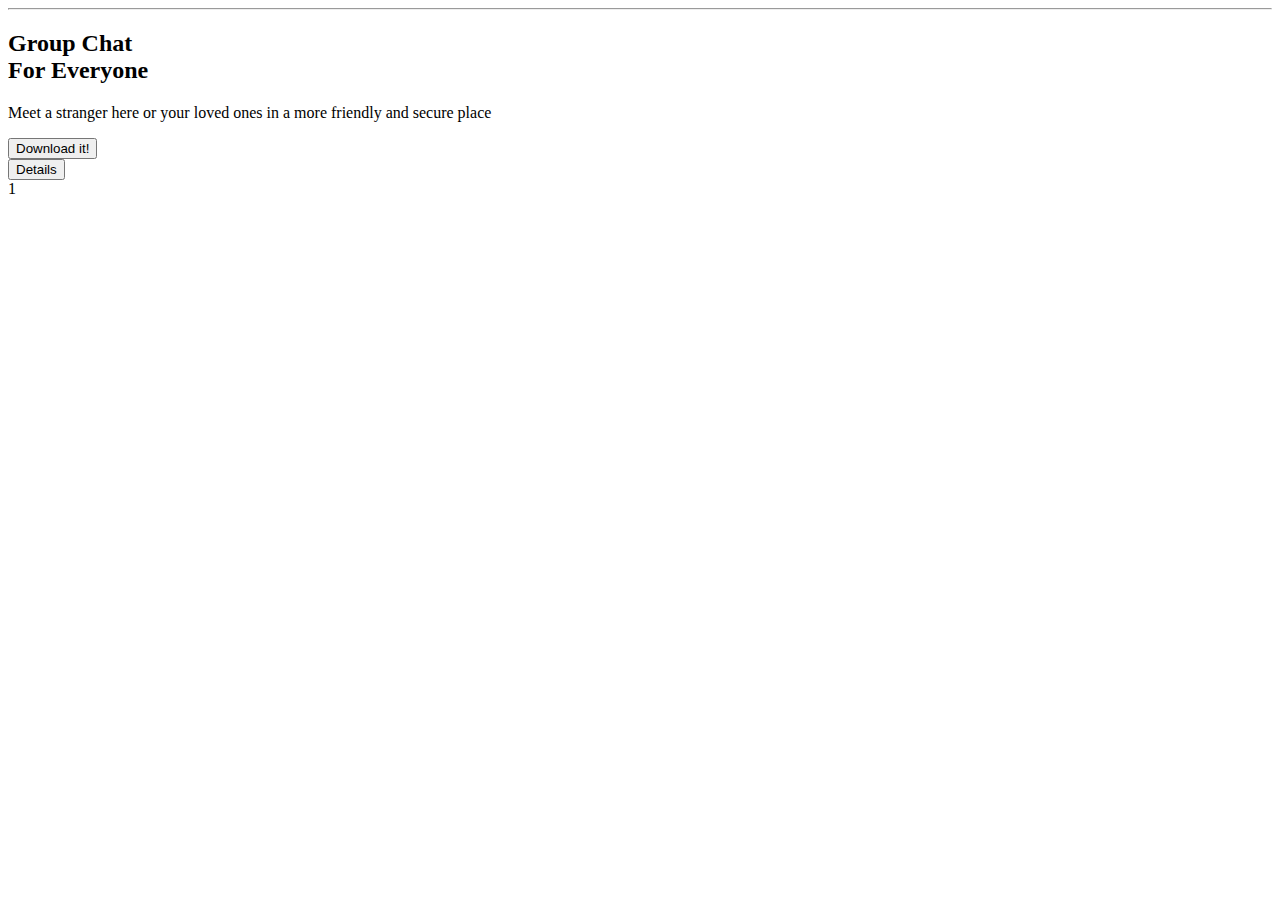
==== Meet Landing Page ( HTML CSS )/index.html @ b8a92e09 "Initial Project" ====
<!DOCTYPE html>
<html lang="en">
<head>
    <meta charset="UTF-8">
    <meta http-equiv="X-UA-Compatible" content="IE=edge">
    <meta name="viewport" content="width=device-width, initial-scale=1.0">
    <link rel="stylesheet" href="/styles.css">
    <title>Document</title>
</head>
<body>
    <header>
        <div>
            <div class="logo"></div>
            <hr>
            <div class="ppl"></div>
        </div>
        <div class="text">
            <div>
                <h2>Group Chat <br>For Everyone</h2>
                <p>Meet a stranger here or your loved ones in a more friendly and secure place</p>
            </div>
            <div class="btn">
                <div class="btn-left"><button>Download it!</button></div>
                <div class="btn-left"><button>Details</button></div>
            </div>
        </div>
        <div class="bar">
            <div class="line"></div>
            <div class="circle"><span>1</span></div>
        </div>
        
    </header>
</body>
</html>
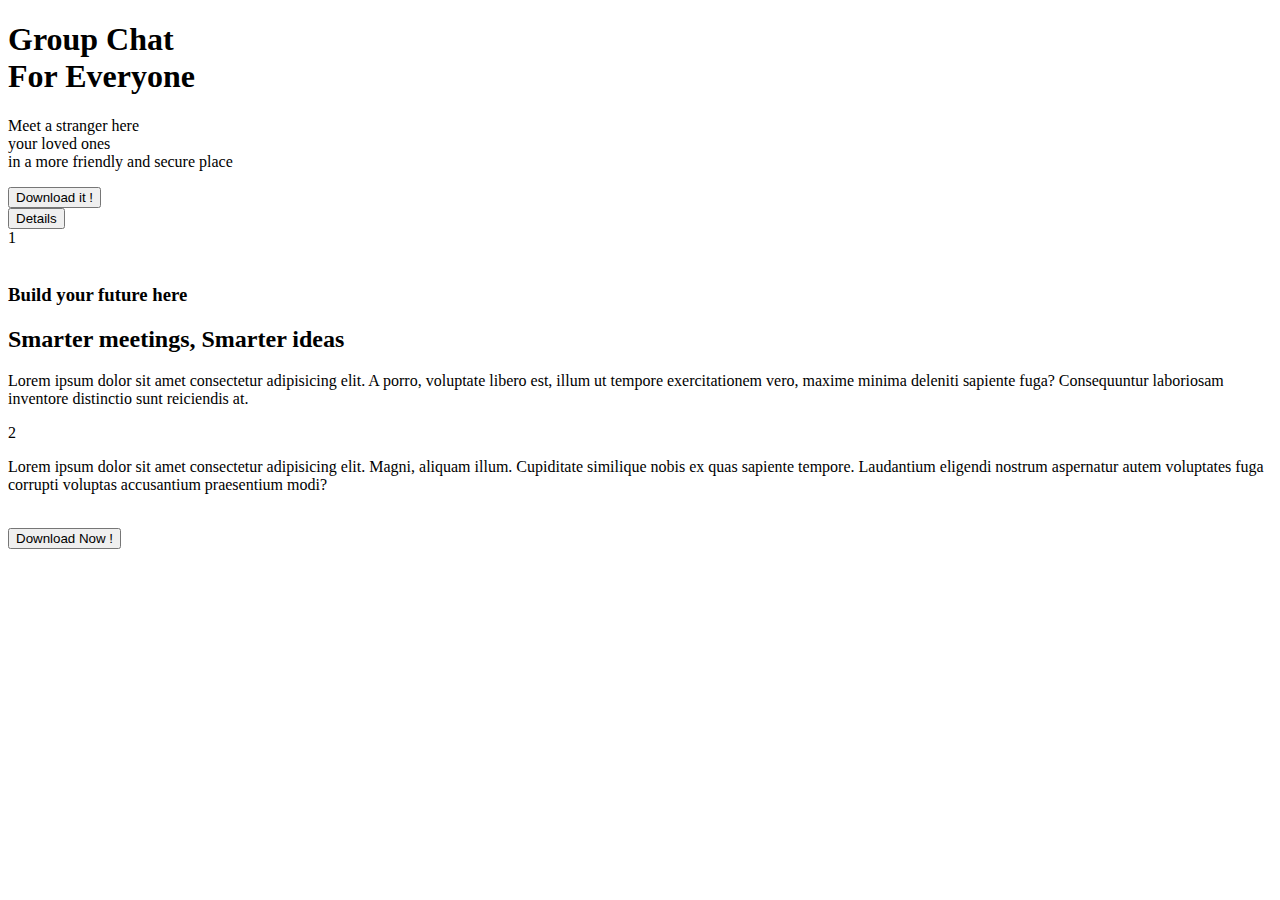
==== commit c635394c: "Completed the web" ====
--- a/Meet Landing Page ( HTML CSS )/index.html
+++ b/Meet Landing Page ( HTML CSS )/index.html
@@ -11,22 +11,44 @@
     <header>
         <div>
             <div class="logo"></div>
-            <hr>
             <div class="ppl"></div>
         </div>
         <div class="text">
             <div>
-                <h2>Group Chat <br>For Everyone</h2>
-                <p>Meet a stranger here or your loved ones in a more friendly and secure place</p>
+                <h1>Group Chat <br>For Everyone</h1>
+                <p>Meet a stranger here <br> your loved ones <br> in a more friendly and secure place</p>
             </div>
             <div class="btn">
-                <div class="btn-left"><button>Download it!</button></div>
-                <div class="btn-left"><button>Details</button></div>
+                <div class="btn-left"><button>Download it !</button></div>
+                <div class="btn-left"><button >Details</button></div>
             </div>
         </div>
         <div class="bar">
             <div class="line"></div>
             <div class="circle"><span>1</span></div>
+        </div>
+        <div class="pics">
+            <img src="/img/Cool-Boy-Images-3.jpg"  alt="">
+            <img src="/img/Cool-Boy-Images-3.jpg"  alt="">
+            <img src="/img/Cool-Boy-Images-3.jpg"  alt="">
+            <img src="/img/Cool-Boy-Images-3.jpg"  alt="">
+        </div>
+
+        <div class="comment">
+            <h3>Build your future here</h3>
+            <h2>Smarter meetings, Smarter ideas</h2>
+            <p>Lorem ipsum dolor sit amet consectetur adipisicing elit. A porro, voluptate libero est, illum ut tempore exercitationem vero, maxime minima deleniti sapiente fuga? Consequuntur laboriosam inventore distinctio sunt reiciendis at.</p>
+        </div>
+
+        <div class="line"></div>
+        <div class="circle"><span>2</span></div>
+        
+        <div class="footer">
+            <div class="infooter">
+                <p>Lorem ipsum dolor sit amet consectetur adipisicing elit. Magni, aliquam illum. Cupiditate similique nobis ex quas sapiente tempore. Laudantium eligendi nostrum aspernatur autem voluptates fuga corrupti voluptas accusantium praesentium modi?</p>
+                <br>
+                <button>Download Now !</button>
+            </div>
         </div>
         
     </header>
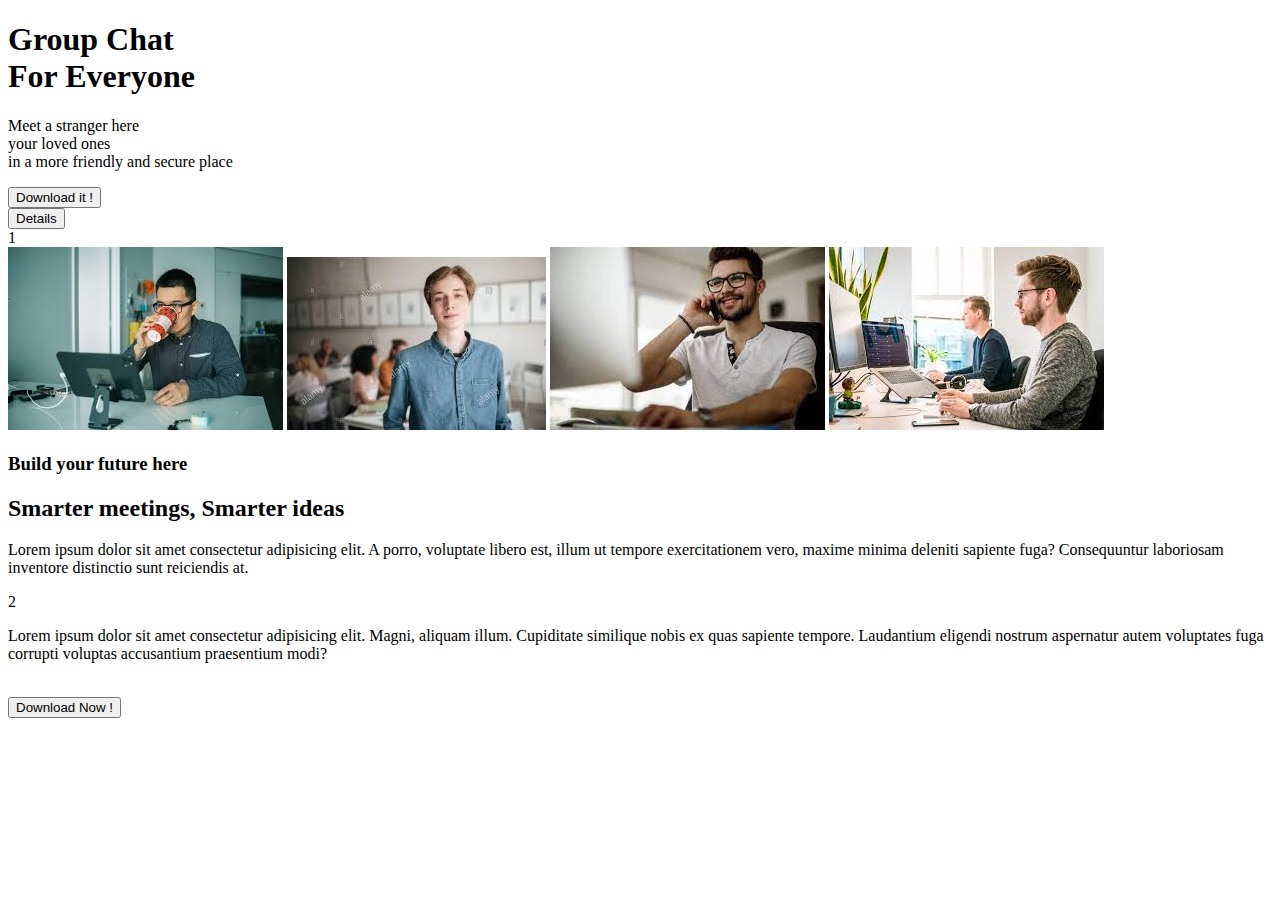
==== commit 76cfb9cd: "Completed" ====
--- a/Meet Landing Page ( HTML CSS )/index.html
+++ b/Meet Landing Page ( HTML CSS )/index.html
@@ -4,10 +4,11 @@
     <meta charset="UTF-8">
     <meta http-equiv="X-UA-Compatible" content="IE=edge">
     <meta name="viewport" content="width=device-width, initial-scale=1.0">
-    <link rel="stylesheet" href="/styles.css">
+    <link rel="stylesheet" href="styles/styles.css">
     <title>Document</title>
 </head>
 <body>
+    
     <header>
         <div>
             <div class="logo"></div>
@@ -28,10 +29,10 @@
             <div class="circle"><span>1</span></div>
         </div>
         <div class="pics">
-            <img src="/img/Cool-Boy-Images-3.jpg"  alt="">
-            <img src="/img/Cool-Boy-Images-3.jpg"  alt="">
-            <img src="/img/Cool-Boy-Images-3.jpg"  alt="">
-            <img src="/img/Cool-Boy-Images-3.jpg"  alt="">
+            <img src="img/Cool-Boy-Images-0.png"  alt="">
+            <img src="img/Cool-Boy-Images-1.png"  alt="">
+            <img src="img/Cool-Boy-Images-2.png"  alt="">
+            <img src="img/Cool-Boy-Images-3.png"  alt="">
         </div>
 
         <div class="comment">
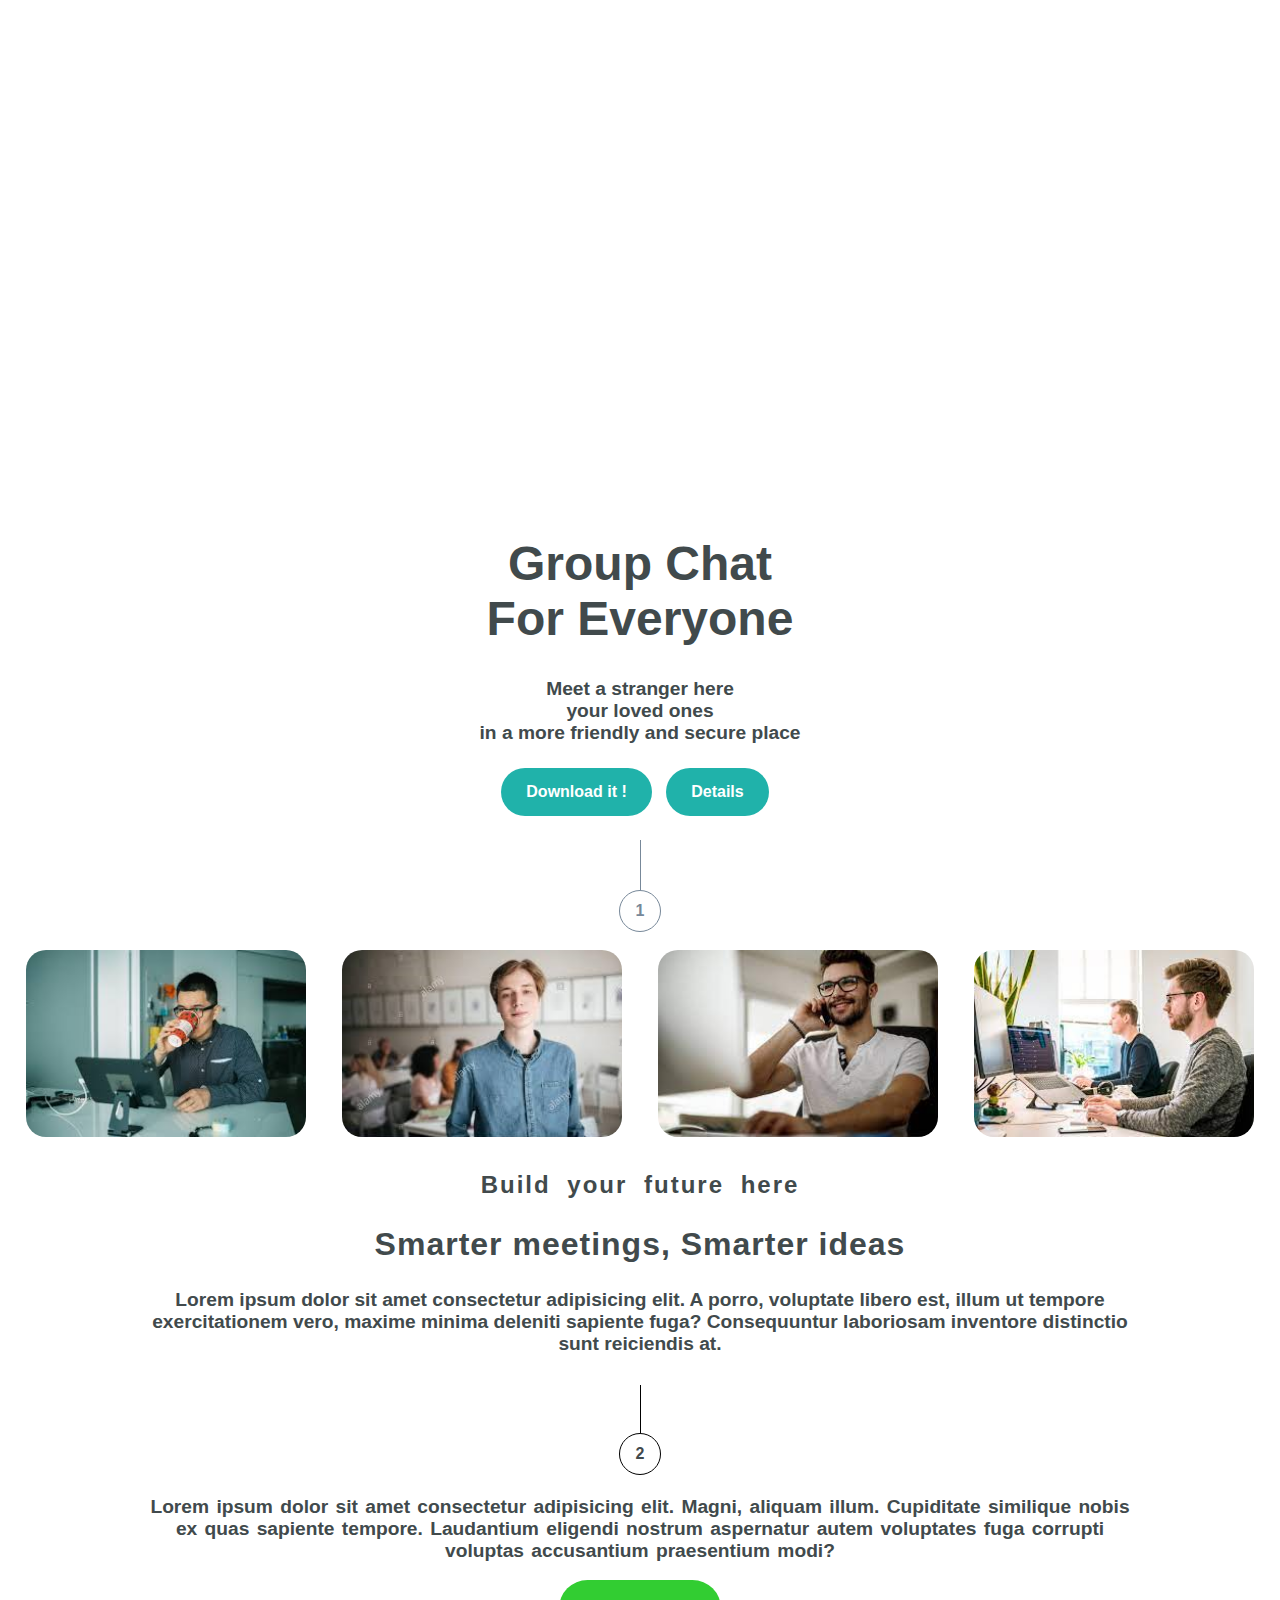
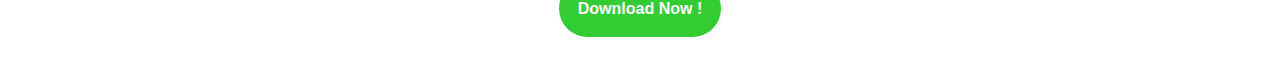
==== commit a2d49ae4: "Completed" ====
--- a/Meet Landing Page ( HTML CSS )/index.html
+++ b/Meet Landing Page ( HTML CSS )/index.html
@@ -8,7 +8,6 @@
     <title>Document</title>
 </head>
 <body>
-    
     <header>
         <div>
             <div class="logo"></div>
--- a/Meet Landing Page ( HTML CSS )/styles/styles.css
+++ b/Meet Landing Page ( HTML CSS )/styles/styles.css
@@ -0,0 +1,169 @@
+body {
+  display: -webkit-box;
+  display: -ms-flexbox;
+  display: flex;
+  -webkit-box-orient: vertical;
+  -webkit-box-direction: normal;
+      -ms-flex-direction: column;
+          flex-direction: column;
+  text-align: center;
+  font-family: Arial, Helvetica, sans-serif;
+  font-weight: bolder;
+  color: #414a4c;
+}
+
+body div {
+  display: block;
+}
+
+body .logo {
+  height: 3rem;
+  background: url("/img/logo.png");
+  background-repeat: no-repeat;
+  background-size: contain;
+  background-position: center;
+  margin: 1rem 0 2rem 0;
+}
+
+body .ppl {
+  background: url("/img/hero.png");
+  height: 25rem;
+  background-size: contain;
+  background-repeat: no-repeat;
+  background-position: center;
+}
+
+body h1 {
+  font-size: 3rem;
+}
+
+body p {
+  width: 50%;
+  margin: auto;
+  font-size: larger;
+}
+
+.btn {
+  padding: 1.5rem;
+}
+
+.btn .btn-left,
+.btn .btn-right {
+  display: inline;
+  margin-right: 10px;
+}
+
+.btn .btn-left button,
+.btn .btn-right button {
+  border: 0;
+  padding: 15px 25px;
+  color: white;
+  font-weight: bolder;
+  font-size: 1rem;
+  border-radius: 25px;
+  background-color: lightseagreen;
+}
+
+.bar {
+  padding: 0 0 8px 0;
+}
+
+.bar .line {
+  height: 50px;
+  width: 1px;
+  background-color: lightslategray;
+  margin: 0 auto;
+}
+
+.bar .circle {
+  border-radius: 50%;
+  border: 1px solid lightslategray;
+  width: 40px;
+  line-height: 40px;
+  color: lightslategray;
+  height: 40px;
+  margin: 0 auto;
+}
+
+.pics {
+  display: -webkit-box;
+  display: -ms-flexbox;
+  display: flex;
+  -webkit-box-orient: horizontal;
+  -webkit-box-direction: normal;
+      -ms-flex-direction: row;
+          flex-direction: row;
+  -ms-flex-wrap: wrap;
+      flex-wrap: wrap;
+}
+
+.pics img {
+  border-radius: 30px;
+  padding: 10px;
+  margin: 0 auto;
+  width: 280px;
+}
+
+.comment {
+  padding-bottom: 30px;
+}
+
+.comment h3 {
+  word-spacing: 8px;
+  letter-spacing: 2px;
+  font-size: 1.5rem;
+}
+
+.comment h2 {
+  letter-spacing: 1px;
+  font-size: 2rem;
+}
+
+.comment p {
+  margin: 0 auto;
+  width: 80%;
+}
+
+.line {
+  width: 1px;
+  background-color: black;
+  height: 3rem;
+  margin: 0 auto;
+}
+
+.circle {
+  width: 2.5rem;
+  height: 2.5rem;
+  border-radius: 50%;
+  margin: 0 auto;
+  border: 1px solid black;
+  margin-bottom: 5px;
+}
+
+.circle span {
+  line-height: 2.5rem;
+}
+
+.footer {
+  background: url("/img/footer.png");
+  background-size: contain;
+  background-position: center;
+  padding: 1rem;
+}
+
+.footer .infooter p {
+  width: 80%;
+  word-spacing: 2px;
+}
+
+.footer .infooter button {
+  border: 0;
+  border-radius: 40px;
+  padding: 1.2rem;
+  font-weight: bold;
+  color: white;
+  background-color: limegreen;
+  margin-bottom: 10px;
+  font-size: 1rem;
+}
+/*# sourceMappingURL=styles.css.map */